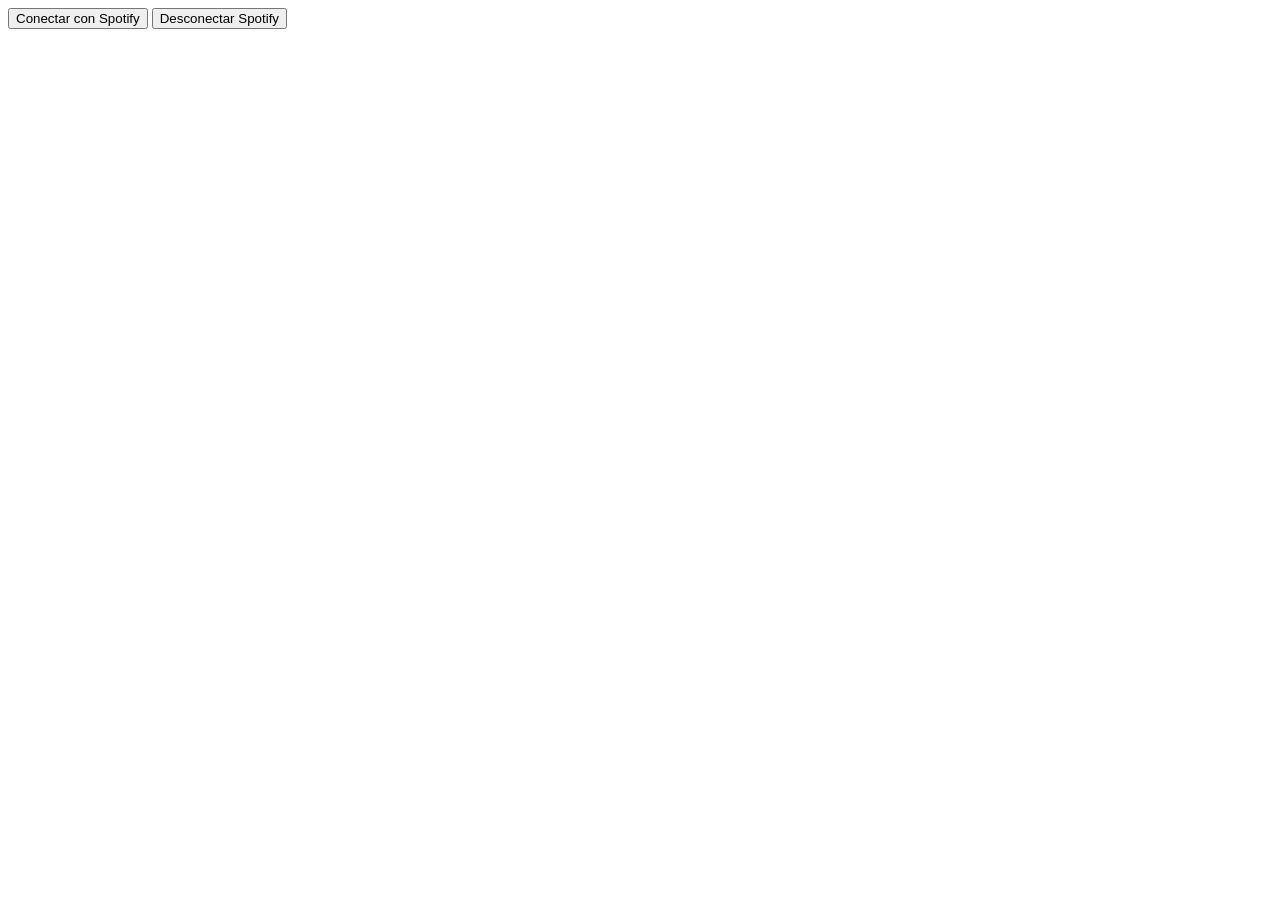
==== index.html @ c446d6a0 "Muestro los datos un poco mas bonitos" ====
<!DOCTYPE html>
<html lang="es">

<head>
    <meta charset="UTF-8">
    <title>Spotify Mainstream</title>
</head>

<body>

    <button id="btn-login">Conectar con Spotify</button>
    <button id="btn-logout">Desconectar Spotify</button>

    <script type="module">
        import { login, logout } from './js/auth.js';
        import { getTopArtist, getTopTracks } from './js/api.js';
        import { calcularMainstream } from "./js/analysis.js";

        let mensajeArtistas = ""
        let mensajeCanciones = ""
        const artistas = await getTopArtist();
        const canciones = await getTopTracks();

        document.getElementById('btn-login').addEventListener('click', login);
        document.getElementById('btn-logout').addEventListener('click', logout);





        for (const artista of artistas.items) {
            mensajeArtistas += artista.name + " | "
        }


        for (const cancion of canciones.items) {


            mensajeCanciones += cancion.name + " - ";

            for (let index = 0; index < cancion.artists.length; index++) {

                if ((index + 1) = cancion.artists.length) {
                    mensajeCanciones += cancion.artists[index].name
                }

                mensajeCanciones += cancion.artists[index].name + " - "


            }

            mensajeCanciones += " | "
        }


        console.log(canciones.items)
        console.log('Artistas:', mensajeArtistas);
        console.log('Canciones:', mensajeCanciones);




    </script>

</body>

</html>
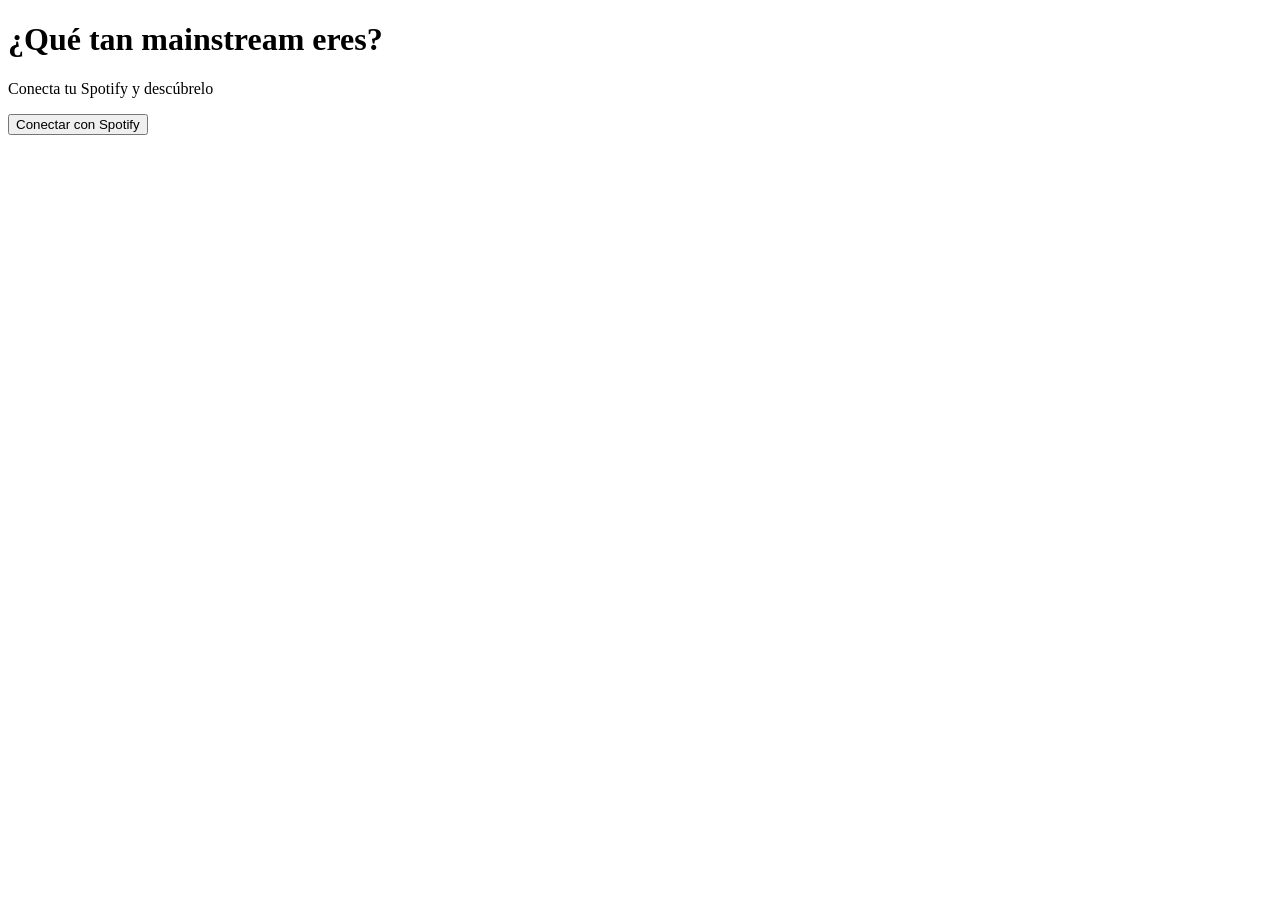
==== commit b5062019: "Arreglo index.html y el login" ====
--- a/index.html
+++ b/index.html
@@ -1,67 +1,77 @@
 <!DOCTYPE html>
 <html lang="es">
-
 <head>
     <meta charset="UTF-8">
     <title>Spotify Mainstream</title>
 </head>
+<body>
+    
+    <div id="pantalla-login">
+        <h1>¿Qué tan mainstream eres?</h1>
+        <p>Conecta tu Spotify y descúbrelo</p>
+        <button id="btn-login">Conectar con Spotify</button>
+    </div>
 
-<body>
 
-    <button id="btn-login">Conectar con Spotify</button>
-    <button id="btn-logout">Desconectar Spotify</button>
+    <div id="pantalla-app" style="display:none">
+        <button id="btn-logout">Cerrar sesión</button>
+
+        <h2>Tus Top 5 Artistas</h2>
+        <div id="lista-artistas"></div>
+
+        <h2>Tus Top 5 Canciones</h2>
+        <div id="lista-canciones"></div>
+
+        <h2>Tu índice mainstream</h2>
+        <div id="resultado"></div>
+    </div>
 
     <script type="module">
-        import { login, logout } from './js/auth.js';
+        import { login, logout, getToken } from './js/auth.js';
         import { getTopArtist, getTopTracks } from './js/api.js';
-        import { calcularMainstream } from "./js/analysis.js";
-
-        let mensajeArtistas = ""
-        let mensajeCanciones = ""
-        const artistas = await getTopArtist();
-        const canciones = await getTopTracks();
+        import { calcularMainstream } from './js/analysis.js';
 
         document.getElementById('btn-login').addEventListener('click', login);
         document.getElementById('btn-logout').addEventListener('click', logout);
 
+        const token = await getToken();
 
-
-
-
-        for (const artista of artistas.items) {
-            mensajeArtistas += artista.name + " | "
+        if (!token) {
+            // Sin sesión: mostramos solo el login
+            document.getElementById('pantalla-login').style.display = 'block';
+        } else {
+            // Con sesión: ocultamos login y cargamos datos
+            document.getElementById('pantalla-login').style.display = 'none';
+            document.getElementById('pantalla-app').style.display = 'block';
+            cargarDatos();
         }
 
+        async function cargarDatos() {
+            const artistas = await getTopArtist();
+            const canciones = await getTopTracks();
+            const resultado = calcularMainstream(canciones);
 
-        for (const cancion of canciones.items) {
+            // Top 5 artistas
+            const contenedorArtistas = document.getElementById('lista-artistas');
+            artistas.items.slice(0, 5).forEach((artista, index) => {
+                const div = document.createElement('div');
+                div.textContent = `#${index + 1} ${artista.name}`;
+                contenedorArtistas.appendChild(div);
+            });
 
+            // Top 5 canciones
+            const contenedorCanciones = document.getElementById('lista-canciones');
+            canciones.items.slice(0, 5).forEach((cancion, index) => {
+                const div = document.createElement('div');
+                div.textContent = `#${index + 1} ${cancion.name} - ${cancion.artists[0].name}`;
+                contenedorCanciones.appendChild(div);
+            });
 
-            mensajeCanciones += cancion.name + " - ";
-
-            for (let index = 0; index < cancion.artists.length; index++) {
-
-                if ((index + 1) = cancion.artists.length) {
-                    mensajeCanciones += cancion.artists[index].name
-                }
-
-                mensajeCanciones += cancion.artists[index].name + " - "
-
-
-            }
-
-            mensajeCanciones += " | "
+            // Resultado mainstream
+            document.getElementById('resultado').textContent = 
+                `Índice: ${Math.round(resultado.indice)} — ${resultado.nivel}`;
         }
 
-
-        console.log(canciones.items)
-        console.log('Artistas:', mensajeArtistas);
-        console.log('Canciones:', mensajeCanciones);
-
-
-
-
     </script>
-
 </body>
-
 </html>
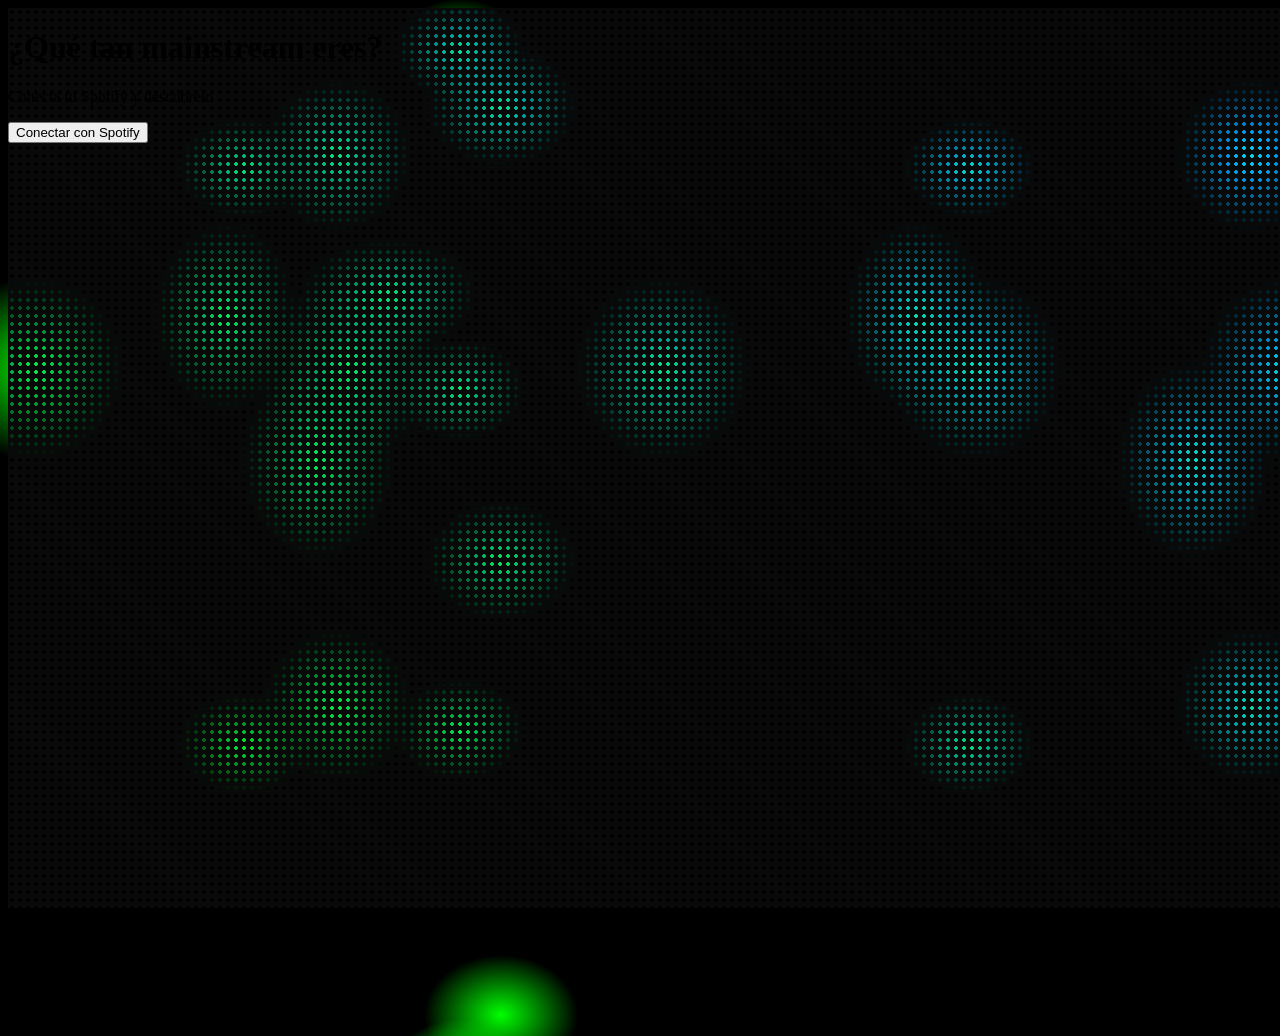
==== commit cfcc3895: "añado cambios a mi css" ====
--- a/index.html
+++ b/index.html
@@ -1,16 +1,115 @@
 <!DOCTYPE html>
 <html lang="es">
+
 <head>
     <meta charset="UTF-8">
-    <title>Spotify Mainstream</title>
+    <title>¿Como de MainStream Eres?</title>
 </head>
+
 <body>
-    
-    <div id="pantalla-login">
+
+    <div id="pantalla-login" class="container">
         <h1>¿Qué tan mainstream eres?</h1>
         <p>Conecta tu Spotify y descúbrelo</p>
         <button id="btn-login">Conectar con Spotify</button>
     </div>
+
+    <style>
+        /* From Uiverse.io by SelfMadeSystem */
+        /*
+More comprehensive version at shenanigans.shoghisimon.ca/collection/css-blur-blob-bg/
+ */
+
+        .container::after {
+            content: "";
+            position: absolute;
+            inset: 0;
+            z-index: 1;
+            backdrop-filter: hue-rotate(90deg);
+            mask: linear-gradient(45deg, #0000, #000);
+            animation: rotaty 5s linear infinite;
+            transform-origin: center;
+        }
+
+        .container {
+            position: absolute;
+            background-image: radial-gradient(circle at 50% 50%,
+                    #0000 0,
+                    #0000 2px,
+                    hsl(0 0 4%) 2px);
+            background-size: 8px 8px;
+            width: 100%;
+            height: 100%;
+        }
+
+        @keyframes thingy {
+            0% {
+                filter: var(--f) hue-rotate(0deg);
+            }
+
+            to {
+                filter: var(--f) hue-rotate(1turn);
+            }
+        }
+
+        .container::before {
+            content: "";
+            position: absolute;
+            inset: -8em;
+            z-index: -1;
+            --f: blur(7em) brightness(5);
+            --c: #09f;
+            animation:
+                blobs-1e28bd3d 150s linear infinite,
+                thingy 5s linear infinite;
+            background-color: #000;
+            background-image: radial-gradient(ellipse 66px 50px at 50% 50%,
+                    #0f0 0%,
+                    transparent 100%),
+                radial-gradient(ellipse 77px 60px at 50% 50%, #0f0 0%, transparent 100%),
+                radial-gradient(ellipse 78px 100px at 50% 50%, #0f0 0%, transparent 100%),
+                radial-gradient(ellipse 73px 96px at 50% 50%, #0f0 0%, transparent 100%),
+                radial-gradient(ellipse 76px 77px at 50% 50%, #0f0 0%, transparent 100%),
+                radial-gradient(ellipse 66px 51px at 50% 50%, #0f0 0%, transparent 100%),
+                radial-gradient(ellipse 90px 57px at 50% 50%, #0f0 0%, transparent 100%),
+                radial-gradient(ellipse 89px 93px at 50% 50%, #0f0 0%, transparent 100%);
+            background-size:
+                726px 576px,
+                1242px 454px,
+                876px 1160px,
+                691px 873px,
+                914px 550px,
+                1159px 340px,
+                1017px 831px,
+                313px 977px;
+        }
+
+        @keyframes blobs-1e28bd3d {
+            0% {
+                background-position:
+                    271px 478px,
+                    62px 291px,
+                    67px 861px,
+                    553px 413px,
+                    36px 392px,
+                    1077px 226px,
+                    400px 799px,
+                    7px 264px;
+            }
+
+            to {
+                background-position:
+                    -14975px -2978px,
+                    31112px 11187px,
+                    -20081px 8981px,
+                    11609px -3952px,
+                    -12760px 12492px,
+                    -9354px 2946px,
+                    9553px 21574px,
+                    946px 9057px;
+            }
+        }
+    </style>
 
 
     <div id="pantalla-app" style="display:none">
@@ -68,10 +167,11 @@
             });
 
             // Resultado mainstream
-            document.getElementById('resultado').textContent = 
+            document.getElementById('resultado').textContent =
                 `Índice: ${Math.round(resultado.indice)} — ${resultado.nivel}`;
         }
 
     </script>
 </body>
+
 </html>
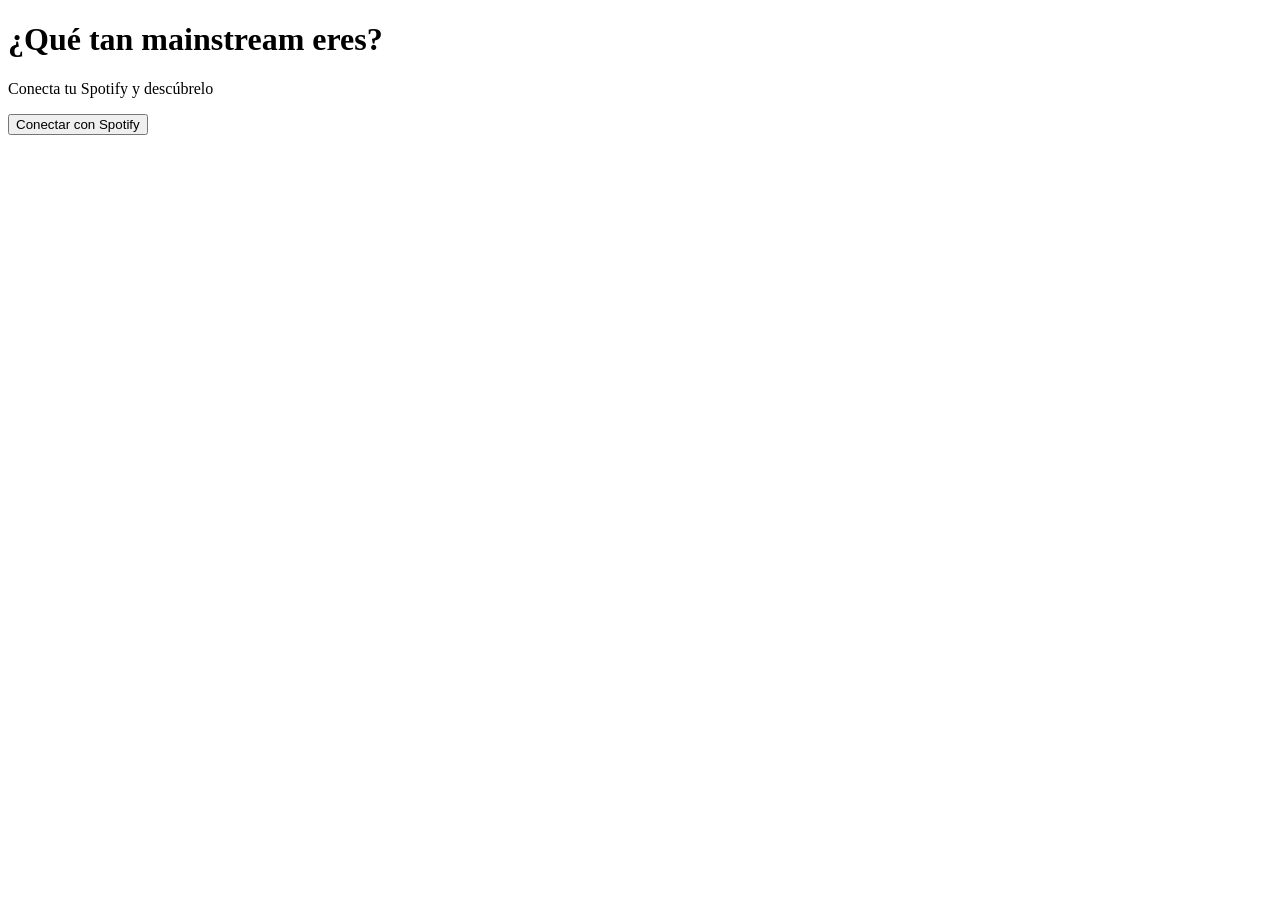
==== commit e0fcc5e6: "Cambio el html" ====
--- a/index.html
+++ b/index.html
@@ -8,108 +8,13 @@
 
 <body>
 
-    <div id="pantalla-login" class="container">
+    <div id="pantalla-login">
         <h1>¿Qué tan mainstream eres?</h1>
         <p>Conecta tu Spotify y descúbrelo</p>
         <button id="btn-login">Conectar con Spotify</button>
     </div>
 
-    <style>
-        /* From Uiverse.io by SelfMadeSystem */
-        /*
-More comprehensive version at shenanigans.shoghisimon.ca/collection/css-blur-blob-bg/
- */
 
-        .container::after {
-            content: "";
-            position: absolute;
-            inset: 0;
-            z-index: 1;
-            backdrop-filter: hue-rotate(90deg);
-            mask: linear-gradient(45deg, #0000, #000);
-            animation: rotaty 5s linear infinite;
-            transform-origin: center;
-        }
-
-        .container {
-            position: absolute;
-            background-image: radial-gradient(circle at 50% 50%,
-                    #0000 0,
-                    #0000 2px,
-                    hsl(0 0 4%) 2px);
-            background-size: 8px 8px;
-            width: 100%;
-            height: 100%;
-        }
-
-        @keyframes thingy {
-            0% {
-                filter: var(--f) hue-rotate(0deg);
-            }
-
-            to {
-                filter: var(--f) hue-rotate(1turn);
-            }
-        }
-
-        .container::before {
-            content: "";
-            position: absolute;
-            inset: -8em;
-            z-index: -1;
-            --f: blur(7em) brightness(5);
-            --c: #09f;
-            animation:
-                blobs-1e28bd3d 150s linear infinite,
-                thingy 5s linear infinite;
-            background-color: #000;
-            background-image: radial-gradient(ellipse 66px 50px at 50% 50%,
-                    #0f0 0%,
-                    transparent 100%),
-                radial-gradient(ellipse 77px 60px at 50% 50%, #0f0 0%, transparent 100%),
-                radial-gradient(ellipse 78px 100px at 50% 50%, #0f0 0%, transparent 100%),
-                radial-gradient(ellipse 73px 96px at 50% 50%, #0f0 0%, transparent 100%),
-                radial-gradient(ellipse 76px 77px at 50% 50%, #0f0 0%, transparent 100%),
-                radial-gradient(ellipse 66px 51px at 50% 50%, #0f0 0%, transparent 100%),
-                radial-gradient(ellipse 90px 57px at 50% 50%, #0f0 0%, transparent 100%),
-                radial-gradient(ellipse 89px 93px at 50% 50%, #0f0 0%, transparent 100%);
-            background-size:
-                726px 576px,
-                1242px 454px,
-                876px 1160px,
-                691px 873px,
-                914px 550px,
-                1159px 340px,
-                1017px 831px,
-                313px 977px;
-        }
-
-        @keyframes blobs-1e28bd3d {
-            0% {
-                background-position:
-                    271px 478px,
-                    62px 291px,
-                    67px 861px,
-                    553px 413px,
-                    36px 392px,
-                    1077px 226px,
-                    400px 799px,
-                    7px 264px;
-            }
-
-            to {
-                background-position:
-                    -14975px -2978px,
-                    31112px 11187px,
-                    -20081px 8981px,
-                    11609px -3952px,
-                    -12760px 12492px,
-                    -9354px 2946px,
-                    9553px 21574px,
-                    946px 9057px;
-            }
-        }
-    </style>
 
 
     <div id="pantalla-app" style="display:none">
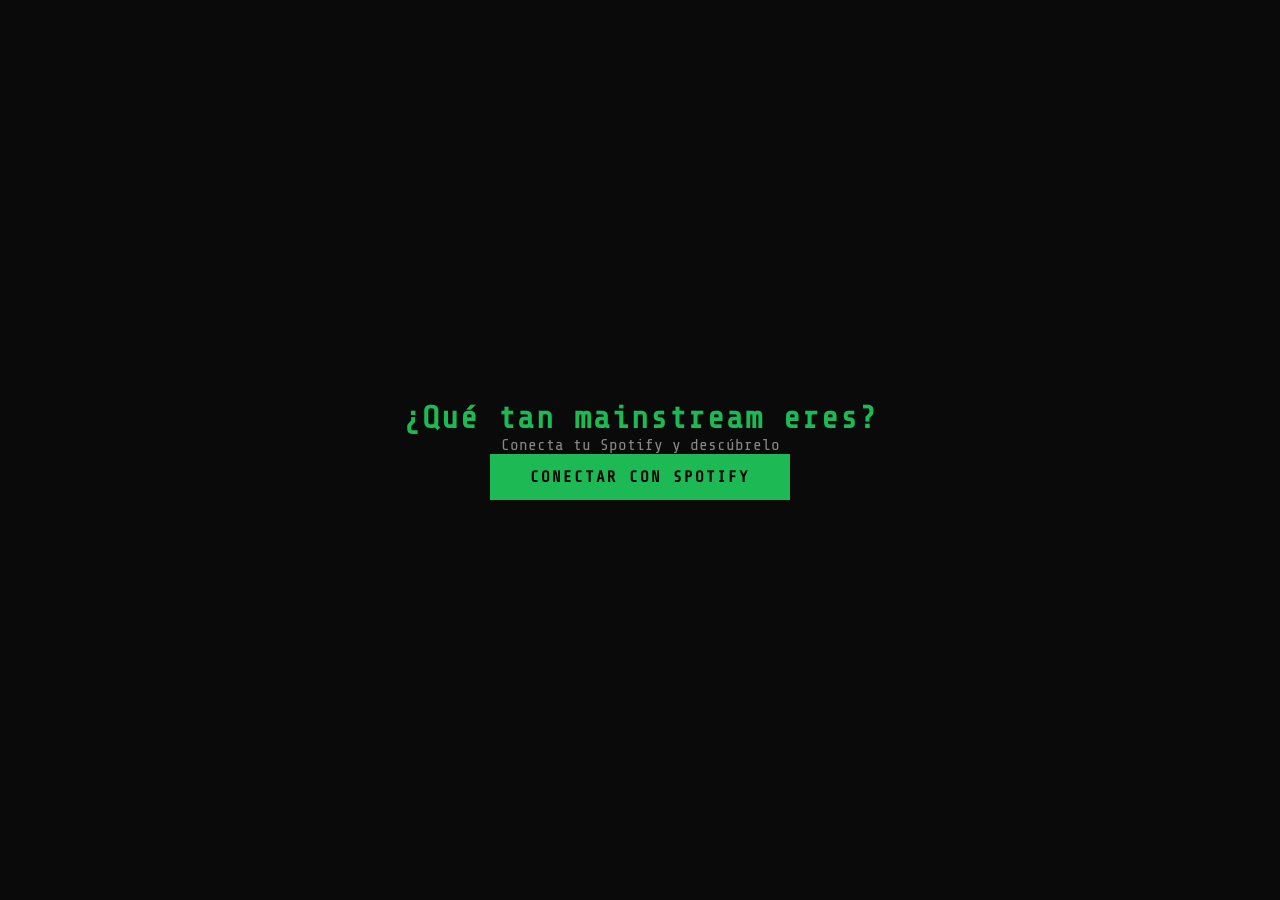
==== commit 881b4874: "pongo bonita mi pagina web" ====
--- a/index.html
+++ b/index.html
@@ -4,6 +4,7 @@
 <head>
     <meta charset="UTF-8">
     <title>¿Como de MainStream Eres?</title>
+    <link rel="stylesheet" href="./css/styles.css">
 </head>
 
 <body>
@@ -14,20 +15,35 @@
         <button id="btn-login">Conectar con Spotify</button>
     </div>
 
-
-
-
     <div id="pantalla-app" style="display:none">
         <button id="btn-logout">Cerrar sesión</button>
 
-        <h2>Tus Top 5 Artistas</h2>
-        <div id="lista-artistas"></div>
+        <div class="ticket">
+            <div class="ticket-header">
+                <h1>🎵 Mainstream Report</h1>
+                <p id="fecha"></p>
+            </div>
 
-        <h2>Tus Top 5 Canciones</h2>
-        <div id="lista-canciones"></div>
+            <div class="ticket-seccion">
+                <h2>Top 5 Artistas</h2>
+                <div id="lista-artistas"></div>
+            </div>
 
-        <h2>Tu índice mainstream</h2>
-        <div id="resultado"></div>
+            <div class="ticket-seccion">
+                <h2>Top 5 Canciones</h2>
+                <div id="lista-canciones"></div>
+            </div>
+
+            <div class="ticket-resultado">
+                <div class="indice" id="indice-numero"></div>
+                <div class="nivel" id="indice-nivel"></div>
+            </div>
+
+            <div class="ticket-footer">
+                <p>GRACIAS POR TU MAL GUSTO MUSICAL</p>
+                <p>★ SPOTIFY MAINSTREAM ANALYZER ★</p>
+            </div>
+        </div>
     </div>
 
     <script type="module">
@@ -41,10 +57,8 @@
         const token = await getToken();
 
         if (!token) {
-            // Sin sesión: mostramos solo el login
             document.getElementById('pantalla-login').style.display = 'block';
         } else {
-            // Con sesión: ocultamos login y cargamos datos
             document.getElementById('pantalla-login').style.display = 'none';
             document.getElementById('pantalla-app').style.display = 'block';
             cargarDatos();
@@ -55,25 +69,25 @@
             const canciones = await getTopTracks();
             const resultado = calcularMainstream(canciones);
 
-            // Top 5 artistas
+            document.getElementById('fecha').textContent = new Date().toLocaleDateString('es-ES');
+            document.getElementById('indice-numero').textContent = Math.round(resultado.indice) + '/100';
+            document.getElementById('indice-nivel').textContent = resultado.nivel;
+
             const contenedorArtistas = document.getElementById('lista-artistas');
             artistas.items.slice(0, 5).forEach((artista, index) => {
                 const div = document.createElement('div');
+                div.className = 'item';
                 div.textContent = `#${index + 1} ${artista.name}`;
                 contenedorArtistas.appendChild(div);
             });
 
-            // Top 5 canciones
             const contenedorCanciones = document.getElementById('lista-canciones');
             canciones.items.slice(0, 5).forEach((cancion, index) => {
                 const div = document.createElement('div');
+                div.className = 'item';
                 div.textContent = `#${index + 1} ${cancion.name} - ${cancion.artists[0].name}`;
                 contenedorCanciones.appendChild(div);
             });
-
-            // Resultado mainstream
-            document.getElementById('resultado').textContent =
-                `Índice: ${Math.round(resultado.indice)} — ${resultado.nivel}`;
         }
 
     </script>
--- a/css/styles.css
+++ b/css/styles.css
@@ -0,0 +1,197 @@
+@import url('https://fonts.googleapis.com/css2?family=Share+Tech+Mono&display=swap');
+
+* {
+    margin: 0;
+    padding: 0;
+    box-sizing: border-box;
+}
+
+body {
+    background-color: #0a0a0a;
+    min-height: 100vh;
+    display: flex;
+    justify-content: center;
+    align-items: center;
+    font-family: 'Share Tech Mono', monospace;
+}
+
+/* ─── PANTALLA LOGIN ─────────────────────────────── */
+
+#pantalla-login {
+    display: flex;
+    flex-direction: column;
+    align-items: center;
+    gap: 20px;
+    color: white;
+    text-align: center;
+}
+
+#pantalla-login h1 {
+    font-size: 2rem;
+    color: #1DB954;
+    letter-spacing: 2px;
+}
+
+#pantalla-login p {
+    color: #888;
+    font-size: 1rem;
+}
+
+#btn-login {
+    background-color: #1DB954;
+    color: black;
+    border: none;
+    padding: 14px 40px;
+    font-family: 'Share Tech Mono', monospace;
+    font-size: 1rem;
+    font-weight: bold;
+    letter-spacing: 2px;
+    cursor: pointer;
+    text-transform: uppercase;
+    transition: background-color 0.2s;
+}
+
+#btn-login:hover {
+    background-color: #1aa34a;
+}
+
+/* ─── TICKET ─────────────────────────────────────── */
+
+#pantalla-app {
+    display: flex;
+    flex-direction: column;
+    align-items: center;
+    animation: imprimir 1.5s ease-out forwards;
+    width: 380px;
+}
+
+@keyframes imprimir {
+    from {
+        transform: translateY(60px);
+        opacity: 0;
+    }
+    to {
+        transform: translateY(0);
+        opacity: 1;
+    }
+}
+
+.ticket {
+    background: #f5f0e8;
+    color: #1a1a1a;
+    width: 100%;
+    padding: 0 30px 30px 30px;
+    position: relative;
+}
+
+/* Borde dentado arriba */
+.ticket::before {
+    content: '';
+    display: block;
+    height: 20px;
+    background: radial-gradient(circle at 10px 10px, #0a0a0a 10px, #f5f0e8 0) repeat-x;
+    background-size: 20px 20px;
+    margin: 0 -30px 20px -30px;
+}
+
+/* Borde dentado abajo */
+.ticket::after {
+    content: '';
+    display: block;
+    height: 20px;
+    background: radial-gradient(circle at 10px 0px, #0a0a0a 10px, #f5f0e8 0) repeat-x;
+    background-size: 20px 20px;
+    margin: 30px -30px 0 -30px;
+}
+
+/* ─── CONTENIDO DEL TICKET ───────────────────────── */
+
+.ticket-header {
+    text-align: center;
+    padding: 10px 0 20px 0;
+    border-bottom: 1px dashed #aaa;
+    margin-bottom: 20px;
+}
+
+.ticket-header h1 {
+    font-size: 1.2rem;
+    letter-spacing: 3px;
+    text-transform: uppercase;
+}
+
+.ticket-header p {
+    font-size: 0.75rem;
+    color: #666;
+    margin-top: 4px;
+}
+
+.ticket-seccion {
+    margin-bottom: 20px;
+}
+
+.ticket-seccion h2 {
+    font-size: 0.8rem;
+    letter-spacing: 2px;
+    text-transform: uppercase;
+    border-bottom: 1px dashed #aaa;
+    padding-bottom: 6px;
+    margin-bottom: 10px;
+}
+
+.ticket-seccion .item {
+    font-size: 0.85rem;
+    padding: 4px 0;
+    display: flex;
+    justify-content: space-between;
+}
+
+.ticket-resultado {
+    text-align: center;
+    border-top: 1px dashed #aaa;
+    padding-top: 20px;
+    margin-top: 10px;
+}
+
+.ticket-resultado .indice {
+    font-size: 3rem;
+    font-weight: bold;
+    color: #1DB954;
+}
+
+.ticket-resultado .nivel {
+    font-size: 1rem;
+    letter-spacing: 3px;
+    text-transform: uppercase;
+    margin-top: 4px;
+}
+
+.ticket-footer {
+    text-align: center;
+    font-size: 0.7rem;
+    color: #888;
+    margin-top: 20px;
+    border-top: 1px dashed #aaa;
+    padding-top: 16px;
+    letter-spacing: 1px;
+}
+
+/* ─── BOTÓN LOGOUT ───────────────────────────────── */
+
+#btn-logout {
+    background: transparent;
+    border: 1px solid #333;
+    color: #666;
+    padding: 8px 20px;
+    font-family: 'Share Tech Mono', monospace;
+    font-size: 0.75rem;
+    cursor: pointer;
+    letter-spacing: 2px;
+    text-transform: uppercase;
+    margin-bottom: 20px;
+    transition: all 0.2s;
+}
+
+#btn-logout:hover {
+    border-color: #1DB954;
+    color: #1DB954;
+}
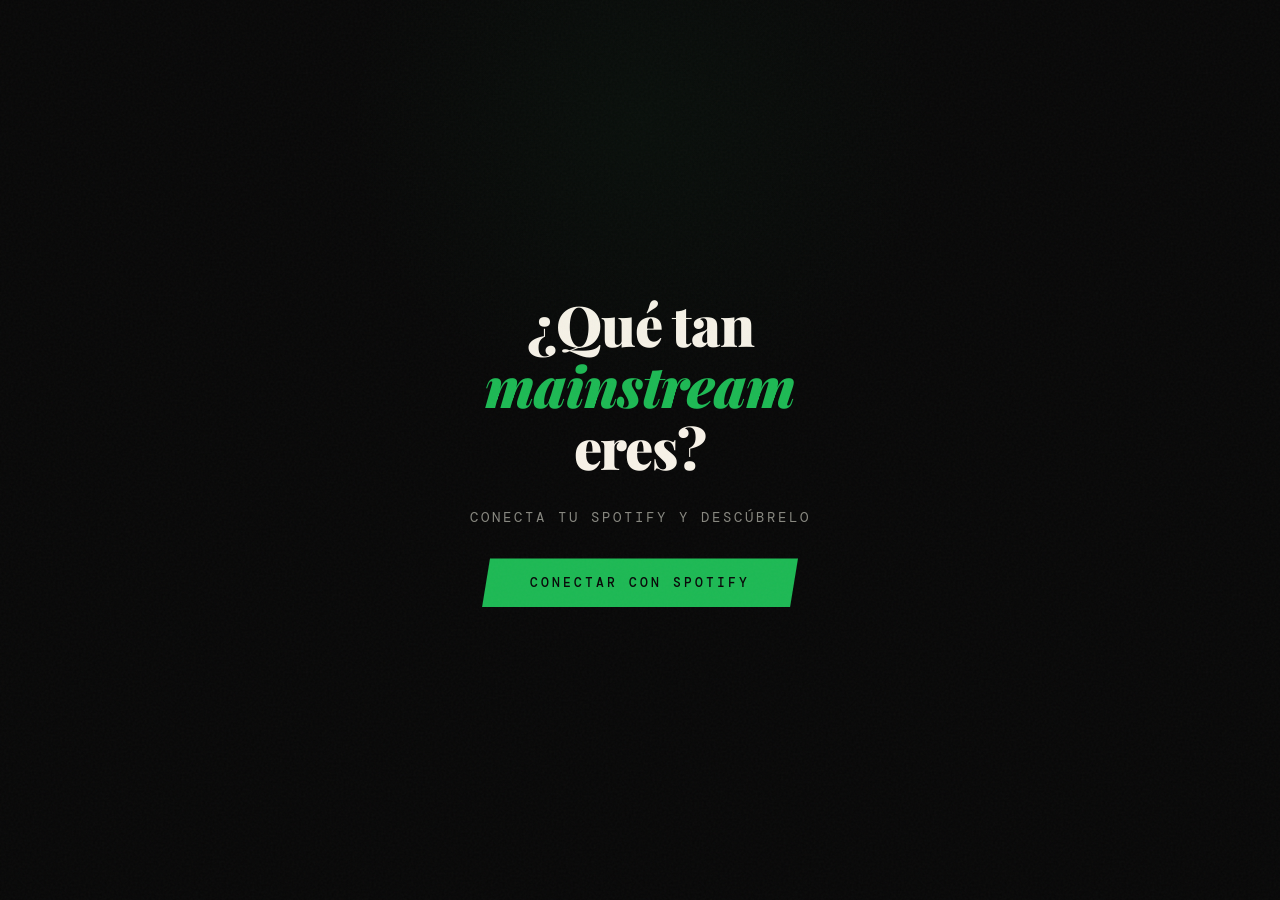
==== commit 19581d72: "Mejoro Visuales" ====
--- a/index.html
+++ b/index.html
@@ -3,46 +3,67 @@
 
 <head>
     <meta charset="UTF-8">
-    <title>¿Como de MainStream Eres?</title>
+    <meta name="viewport" content="width=device-width, initial-scale=1.0">
+    <title>¿Qué tan Mainstream Eres?</title>
     <link rel="stylesheet" href="./css/styles.css">
 </head>
 
 <body>
 
+    <!-- PANTALLA LOGIN -->
     <div id="pantalla-login">
-        <h1>¿Qué tan mainstream eres?</h1>
+        <h1>¿Qué tan<br><span>mainstream</span><br>eres?</h1>
         <p>Conecta tu Spotify y descúbrelo</p>
         <button id="btn-login">Conectar con Spotify</button>
     </div>
 
+    <!-- PANTALLA APP -->
     <div id="pantalla-app" style="display:none">
+
         <button id="btn-logout">Cerrar sesión</button>
 
         <div class="ticket">
+
+            <!-- CABECERA -->
             <div class="ticket-header">
-                <h1>🎵 Mainstream Report</h1>
-                <p id="fecha"></p>
+                <div class="ticket-logo">Main<span>stream</span>?</div>
+                <div class="ticket-subtitulo">Music Taste Analyzer</div>
+                <div class="divider">· · · · · · · · · · · · · · · · · · ·</div>
+                <div class="ticket-meta">
+                    <span id="fecha"></span>
+                    <span id="nombre-usuario"></span>
+                </div>
             </div>
 
+            <!-- TOP ARTISTAS -->
             <div class="ticket-seccion">
-                <h2>Top 5 Artistas</h2>
+                <div class="ticket-seccion-titulo">Top 5 Artistas</div>
                 <div id="lista-artistas"></div>
             </div>
 
+            <!-- TOP CANCIONES -->
             <div class="ticket-seccion">
-                <h2>Top 5 Canciones</h2>
+                <div class="ticket-seccion-titulo">Top 5 Canciones</div>
                 <div id="lista-canciones"></div>
             </div>
 
+            <!-- RESULTADO -->
             <div class="ticket-resultado">
-                <div class="indice" id="indice-numero"></div>
-                <div class="nivel" id="indice-nivel"></div>
+                <div class="resultado-label">Tu índice mainstream</div>
+                <div class="resultado-indice" id="indice-numero">--</div>
+                <div class="resultado-barra">
+                    <div class="resultado-barra-fill" id="barra-fill" style="width: 0%"></div>
+                </div>
+                <div class="resultado-nivel" id="indice-nivel">--</div>
             </div>
 
+            <!-- FOOTER -->
             <div class="ticket-footer">
-                <p>GRACIAS POR TU MAL GUSTO MUSICAL</p>
-                <p>★ SPOTIFY MAINSTREAM ANALYZER ★</p>
+                <p>Generado el <span id="fecha-footer"></span></p>
+                <p>★ Spotify Mainstream Analyzer ★</p>
+                <div class="ticket-barcode"></div>
             </div>
+
         </div>
     </div>
 
@@ -57,10 +78,10 @@
         const token = await getToken();
 
         if (!token) {
-            document.getElementById('pantalla-login').style.display = 'block';
+            document.getElementById('pantalla-login').style.display = 'flex';
         } else {
             document.getElementById('pantalla-login').style.display = 'none';
-            document.getElementById('pantalla-app').style.display = 'block';
+            document.getElementById('pantalla-app').style.display = 'flex';
             cargarDatos();
         }
 
@@ -69,23 +90,39 @@
             const canciones = await getTopTracks();
             const resultado = calcularMainstream(canciones);
 
-            document.getElementById('fecha').textContent = new Date().toLocaleDateString('es-ES');
-            document.getElementById('indice-numero').textContent = Math.round(resultado.indice) + '/100';
+            // Fecha
+            const hoy = new Date().toLocaleDateString('es-ES', { day: '2-digit', month: '2-digit', year: 'numeric' });
+            document.getElementById('fecha').textContent = hoy;
+            document.getElementById('fecha-footer').textContent = hoy;
+
+            // Índice y nivel
+            const indice = Math.round(resultado.indice);
+            document.getElementById('indice-numero').textContent = indice;
             document.getElementById('indice-nivel').textContent = resultado.nivel;
+            document.getElementById('barra-fill').style.width = indice + '%';
 
+            // Top 5 artistas
             const contenedorArtistas = document.getElementById('lista-artistas');
             artistas.items.slice(0, 5).forEach((artista, index) => {
                 const div = document.createElement('div');
                 div.className = 'item';
-                div.textContent = `#${index + 1} ${artista.name}`;
+                div.innerHTML = `
+                    <span class="item-numero">#${index + 1}</span>
+                    <span class="item-nombre">${artista.name}</span>
+                `;
                 contenedorArtistas.appendChild(div);
             });
 
+            // Top 5 canciones
             const contenedorCanciones = document.getElementById('lista-canciones');
             canciones.items.slice(0, 5).forEach((cancion, index) => {
                 const div = document.createElement('div');
                 div.className = 'item';
-                div.textContent = `#${index + 1} ${cancion.name} - ${cancion.artists[0].name}`;
+                div.innerHTML = `
+                    <span class="item-numero">#${index + 1}</span>
+                    <span class="item-nombre">${cancion.name}</span>
+                    <span class="item-dato">${cancion.artists[0].name}</span>
+                `;
                 contenedorCanciones.appendChild(div);
             });
         }
--- a/css/styles.css
+++ b/css/styles.css
@@ -1,197 +1,429 @@
-@import url('https://fonts.googleapis.com/css2?family=Share+Tech+Mono&display=swap');
-
-* {
+@import url('https://fonts.googleapis.com/css2?family=Playfair+Display:ital,wght@0,400;0,700;0,900;1,400&family=DM+Mono:wght@300;400;500&display=swap');
+
+/* ─── VARIABLES ──────────────────────────────────────────── */
+:root {
+    --negro: #080808;
+    --negro2: #111111;
+    --papel: #f7f2e8;
+    --papel2: #ede8db;
+    --tinta: #1a1a1a;
+    --tinta2: #3a3a3a;
+    --tinta3: #888880;
+    --verde: #1DB954;
+    --verde2: #17a349;
+    --dorado: #c9a84c;
+    --dorado2: #e8c96a;
+}
+
+/* ─── RESET ──────────────────────────────────────────────── */
+*, *::before, *::after {
     margin: 0;
     padding: 0;
     box-sizing: border-box;
 }
 
+/* ─── BODY ───────────────────────────────────────────────── */
 body {
-    background-color: #0a0a0a;
+    background-color: var(--negro);
     min-height: 100vh;
     display: flex;
     justify-content: center;
     align-items: center;
-    font-family: 'Share Tech Mono', monospace;
-}
-
-/* ─── PANTALLA LOGIN ─────────────────────────────── */
-
+    font-family: 'DM Mono', monospace;
+    overflow-x: hidden;
+    position: relative;
+}
+
+/* Grain texture overlay */
+body::before {
+    content: '';
+    position: fixed;
+    inset: 0;
+    opacity: 0.035;
+    background-image: url("data:image/svg+xml,%3Csvg viewBox='0 0 512 512' xmlns='http://www.w3.org/2000/svg'%3E%3Cfilter id='noise'%3E%3CfeTurbulence type='fractalNoise' baseFrequency='0.75' numOctaves='4' stitchTiles='stitch'/%3E%3C/filter%3E%3Crect width='100%25' height='100%25' filter='url(%23noise)'/%3E%3C/svg%3E");
+    pointer-events: none;
+    z-index: 100;
+}
+
+/* Fondo con luz ambiental sutil */
+body::after {
+    content: '';
+    position: fixed;
+    top: -20%;
+    left: 50%;
+    transform: translateX(-50%);
+    width: 600px;
+    height: 600px;
+    background: radial-gradient(ellipse, rgba(29, 185, 84, 0.04) 0%, transparent 70%);
+    pointer-events: none;
+}
+
+/* ─── PANTALLA LOGIN ─────────────────────────────────────── */
 #pantalla-login {
     display: flex;
     flex-direction: column;
     align-items: center;
-    gap: 20px;
-    color: white;
+    gap: 32px;
     text-align: center;
+    padding: 40px;
+    animation: fadeIn 0.8s ease forwards;
+}
+
+@keyframes fadeIn {
+    from { opacity: 0; transform: translateY(20px); }
+    to { opacity: 1; transform: translateY(0); }
 }
 
 #pantalla-login h1 {
-    font-size: 2rem;
-    color: #1DB954;
-    letter-spacing: 2px;
+    font-family: 'Playfair Display', serif;
+    font-size: clamp(2rem, 5vw, 3.5rem);
+    font-weight: 900;
+    color: var(--papel);
+    line-height: 1.1;
+    letter-spacing: -1px;
+}
+
+#pantalla-login h1 span {
+    color: var(--verde);
+    font-style: italic;
 }
 
 #pantalla-login p {
-    color: #888;
-    font-size: 1rem;
+    color: var(--tinta3);
+    font-size: 0.85rem;
+    letter-spacing: 3px;
+    text-transform: uppercase;
 }
 
 #btn-login {
-    background-color: #1DB954;
-    color: black;
+    background: var(--verde);
+    color: var(--negro);
     border: none;
-    padding: 14px 40px;
-    font-family: 'Share Tech Mono', monospace;
-    font-size: 1rem;
-    font-weight: bold;
-    letter-spacing: 2px;
+    padding: 16px 48px;
+    font-family: 'DM Mono', monospace;
+    font-size: 0.8rem;
+    font-weight: 500;
+    letter-spacing: 3px;
+    text-transform: uppercase;
     cursor: pointer;
-    text-transform: uppercase;
-    transition: background-color 0.2s;
+    position: relative;
+    transition: all 0.3s cubic-bezier(0.23, 1, 0.32, 1);
+    clip-path: polygon(8px 0%, 100% 0%, calc(100% - 8px) 100%, 0% 100%);
+}
+
+#btn-login::before {
+    content: '';
+    position: absolute;
+    inset: 0;
+    background: var(--dorado2);
+    opacity: 0;
+    transition: opacity 0.3s;
+    clip-path: polygon(8px 0%, 100% 0%, calc(100% - 8px) 100%, 0% 100%);
 }
 
 #btn-login:hover {
-    background-color: #1aa34a;
-}
-
-/* ─── TICKET ─────────────────────────────────────── */
-
+    transform: translateY(-2px);
+    box-shadow: 0 12px 40px rgba(29, 185, 84, 0.35);
+}
+
+#btn-login:hover::before {
+    opacity: 0;
+}
+
+/* ─── PANTALLA APP ───────────────────────────────────────── */
 #pantalla-app {
     display: flex;
     flex-direction: column;
     align-items: center;
-    animation: imprimir 1.5s ease-out forwards;
-    width: 380px;
-}
-
-@keyframes imprimir {
-    from {
-        transform: translateY(60px);
+    width: 100%;
+    max-width: 420px;
+    padding: 20px 16px 60px;
+    animation: salirImpresora 1.2s cubic-bezier(0.23, 1, 0.32, 1) forwards;
+}
+
+@keyframes salirImpresora {
+    0% {
+        transform: translateY(80px);
         opacity: 0;
+        clip-path: inset(100% 0 0 0);
     }
-    to {
+    30% {
+        opacity: 1;
+    }
+    100% {
         transform: translateY(0);
         opacity: 1;
+        clip-path: inset(0% 0 0 0);
     }
 }
 
+/* ─── BOTÓN LOGOUT ───────────────────────────────────────── */
+#btn-logout {
+    background: transparent;
+    border: 1px solid #222;
+    color: #444;
+    padding: 8px 24px;
+    font-family: 'DM Mono', monospace;
+    font-size: 0.65rem;
+    letter-spacing: 3px;
+    text-transform: uppercase;
+    cursor: pointer;
+    margin-bottom: 24px;
+    transition: all 0.25s;
+}
+
+#btn-logout:hover {
+    border-color: var(--verde);
+    color: var(--verde);
+}
+
+/* ─── TICKET ─────────────────────────────────────────────── */
 .ticket {
-    background: #f5f0e8;
-    color: #1a1a1a;
+    background: var(--papel);
     width: 100%;
-    padding: 0 30px 30px 30px;
-    position: relative;
-}
-
-/* Borde dentado arriba */
+    position: relative;
+    box-shadow:
+        0 2px 4px rgba(0,0,0,0.3),
+        0 8px 16px rgba(0,0,0,0.4),
+        0 24px 48px rgba(0,0,0,0.5),
+        0 48px 80px rgba(0,0,0,0.3);
+    padding: 0 36px 36px;
+}
+
+/* Borde dentado superior */
 .ticket::before {
     content: '';
     display: block;
-    height: 20px;
-    background: radial-gradient(circle at 10px 10px, #0a0a0a 10px, #f5f0e8 0) repeat-x;
-    background-size: 20px 20px;
-    margin: 0 -30px 20px -30px;
-}
-
-/* Borde dentado abajo */
+    height: 18px;
+    background:
+        radial-gradient(circle at 9px 9px, var(--negro) 9px, var(--papel) 9px) repeat-x;
+    background-size: 18px 18px;
+    margin: 0 -36px 28px -36px;
+}
+
+/* Borde dentado inferior */
 .ticket::after {
     content: '';
     display: block;
-    height: 20px;
-    background: radial-gradient(circle at 10px 0px, #0a0a0a 10px, #f5f0e8 0) repeat-x;
-    background-size: 20px 20px;
-    margin: 30px -30px 0 -30px;
-}
-
-/* ─── CONTENIDO DEL TICKET ───────────────────────── */
-
+    height: 18px;
+    background:
+        radial-gradient(circle at 9px 0px, var(--negro) 9px, var(--papel) 9px) repeat-x;
+    background-size: 18px 18px;
+    margin: 28px -36px 0 -36px;
+}
+
+/* ─── TICKET HEADER ──────────────────────────────────────── */
 .ticket-header {
     text-align: center;
-    padding: 10px 0 20px 0;
-    border-bottom: 1px dashed #aaa;
-    margin-bottom: 20px;
-}
-
-.ticket-header h1 {
-    font-size: 1.2rem;
-    letter-spacing: 3px;
-    text-transform: uppercase;
-}
-
-.ticket-header p {
-    font-size: 0.75rem;
-    color: #666;
-    margin-top: 4px;
-}
-
-.ticket-seccion {
-    margin-bottom: 20px;
-}
-
-.ticket-seccion h2 {
-    font-size: 0.8rem;
-    letter-spacing: 2px;
-    text-transform: uppercase;
-    border-bottom: 1px dashed #aaa;
-    padding-bottom: 6px;
-    margin-bottom: 10px;
-}
-
-.ticket-seccion .item {
-    font-size: 0.85rem;
-    padding: 4px 0;
+    padding-bottom: 24px;
+    border-bottom: 1px dashed #bbb8b0;
+    margin-bottom: 24px;
+    position: relative;
+}
+
+.ticket-logo {
+    font-family: 'Playfair Display', serif;
+    font-size: 1.5rem;
+    font-weight: 900;
+    font-style: italic;
+    color: var(--tinta);
+    letter-spacing: -0.5px;
+    margin-bottom: 4px;
+}
+
+.ticket-logo span {
+    color: var(--verde2);
+}
+
+.ticket-subtitulo {
+    font-size: 0.6rem;
+    letter-spacing: 4px;
+    text-transform: uppercase;
+    color: var(--tinta3);
+    margin-bottom: 16px;
+}
+
+.ticket-meta {
     display: flex;
     justify-content: space-between;
-}
-
+    font-size: 0.65rem;
+    color: var(--tinta3);
+    letter-spacing: 1px;
+    margin-top: 12px;
+}
+
+/* ─── TICKET SECCIÓN ─────────────────────────────────────── */
+.ticket-seccion {
+    margin-bottom: 22px;
+}
+
+.ticket-seccion-titulo {
+    font-size: 0.6rem;
+    letter-spacing: 4px;
+    text-transform: uppercase;
+    color: var(--tinta3);
+    border-bottom: 1px dashed #bbb8b0;
+    padding-bottom: 8px;
+    margin-bottom: 12px;
+}
+
+.item {
+    display: flex;
+    justify-content: space-between;
+    align-items: baseline;
+    padding: 5px 0;
+    border-bottom: 1px dotted #d8d4cc;
+    gap: 12px;
+}
+
+.item:last-child {
+    border-bottom: none;
+}
+
+.item-numero {
+    font-size: 0.6rem;
+    color: var(--tinta3);
+    min-width: 20px;
+    font-family: 'DM Mono', monospace;
+}
+
+.item-nombre {
+    font-size: 0.8rem;
+    color: var(--tinta);
+    flex: 1;
+    font-family: 'Playfair Display', serif;
+    font-style: italic;
+    white-space: nowrap;
+    overflow: hidden;
+    text-overflow: ellipsis;
+}
+
+.item-dato {
+    font-size: 0.6rem;
+    color: var(--tinta3);
+    white-space: nowrap;
+}
+
+/* ─── TICKET RESULTADO ───────────────────────────────────── */
 .ticket-resultado {
     text-align: center;
-    border-top: 1px dashed #aaa;
-    padding-top: 20px;
-    margin-top: 10px;
-}
-
-.ticket-resultado .indice {
-    font-size: 3rem;
-    font-weight: bold;
-    color: #1DB954;
-}
-
-.ticket-resultado .nivel {
+    border-top: 1px dashed #bbb8b0;
+    padding-top: 24px;
+    margin-top: 4px;
+    position: relative;
+}
+
+.resultado-label {
+    font-size: 0.6rem;
+    letter-spacing: 4px;
+    text-transform: uppercase;
+    color: var(--tinta3);
+    margin-bottom: 8px;
+}
+
+.resultado-indice {
+    font-family: 'Playfair Display', serif;
+    font-size: 5rem;
+    font-weight: 900;
+    line-height: 1;
+    color: var(--tinta);
+    position: relative;
+    display: inline-block;
+}
+
+.resultado-indice::after {
+    content: '/100';
     font-size: 1rem;
-    letter-spacing: 3px;
-    text-transform: uppercase;
-    margin-top: 4px;
-}
-
+    font-family: 'DM Mono', monospace;
+    color: var(--tinta3);
+    position: absolute;
+    bottom: 12px;
+    right: -44px;
+    font-weight: 300;
+}
+
+.resultado-nivel {
+    font-size: 0.7rem;
+    letter-spacing: 6px;
+    text-transform: uppercase;
+    color: var(--tinta);
+    margin-top: 16px;
+    font-weight: 500;
+    padding: 8px 20px;
+    border: 1px solid var(--tinta2);
+    display: inline-block;
+}
+
+.resultado-barra {
+    margin: 20px 0 4px;
+    height: 3px;
+    background: var(--papel2);
+    position: relative;
+    overflow: hidden;
+}
+
+.resultado-barra-fill {
+    height: 100%;
+    background: linear-gradient(90deg, var(--verde2), var(--dorado));
+    transition: width 1.5s cubic-bezier(0.23, 1, 0.32, 1);
+    animation: llenarBarra 1.8s 0.8s cubic-bezier(0.23, 1, 0.32, 1) both;
+}
+
+@keyframes llenarBarra {
+    from { width: 0%; }
+}
+
+/* ─── TICKET FOOTER ──────────────────────────────────────── */
 .ticket-footer {
     text-align: center;
-    font-size: 0.7rem;
-    color: #888;
-    margin-top: 20px;
-    border-top: 1px dashed #aaa;
-    padding-top: 16px;
-    letter-spacing: 1px;
-}
-
-/* ─── BOTÓN LOGOUT ───────────────────────────────── */
-
-#btn-logout {
-    background: transparent;
-    border: 1px solid #333;
-    color: #666;
-    padding: 8px 20px;
-    font-family: 'Share Tech Mono', monospace;
-    font-size: 0.75rem;
-    cursor: pointer;
+    margin-top: 24px;
+    padding-top: 20px;
+    border-top: 1px dashed #bbb8b0;
+}
+
+.ticket-footer p {
+    font-size: 0.6rem;
+    letter-spacing: 3px;
+    text-transform: uppercase;
+    color: var(--tinta3);
+    line-height: 2;
+}
+
+.ticket-barcode {
+    margin: 16px auto 0;
+    width: 140px;
+    height: 40px;
+    background: repeating-linear-gradient(
+        90deg,
+        var(--tinta) 0px,
+        var(--tinta) 2px,
+        var(--papel) 2px,
+        var(--papel) 4px,
+        var(--tinta) 4px,
+        var(--tinta) 5px,
+        var(--papel) 5px,
+        var(--papel) 8px,
+        var(--tinta) 8px,
+        var(--tinta) 9px,
+        var(--papel) 9px,
+        var(--papel) 12px,
+        var(--tinta) 12px,
+        var(--tinta) 15px,
+        var(--papel) 15px,
+        var(--papel) 17px,
+        var(--tinta) 17px,
+        var(--tinta) 18px,
+        var(--papel) 18px,
+        var(--papel) 21px
+    );
+    opacity: 0.5;
+}
+
+/* ─── LÍNEA DECORATIVA ───────────────────────────────────── */
+.divider {
+    text-align: center;
+    font-size: 0.6rem;
     letter-spacing: 2px;
-    text-transform: uppercase;
-    margin-bottom: 20px;
-    transition: all 0.2s;
-}
-
-#btn-logout:hover {
-    border-color: #1DB954;
-    color: #1DB954;
-}+    color: var(--tinta3);
+    margin: 4px 0;
+}
